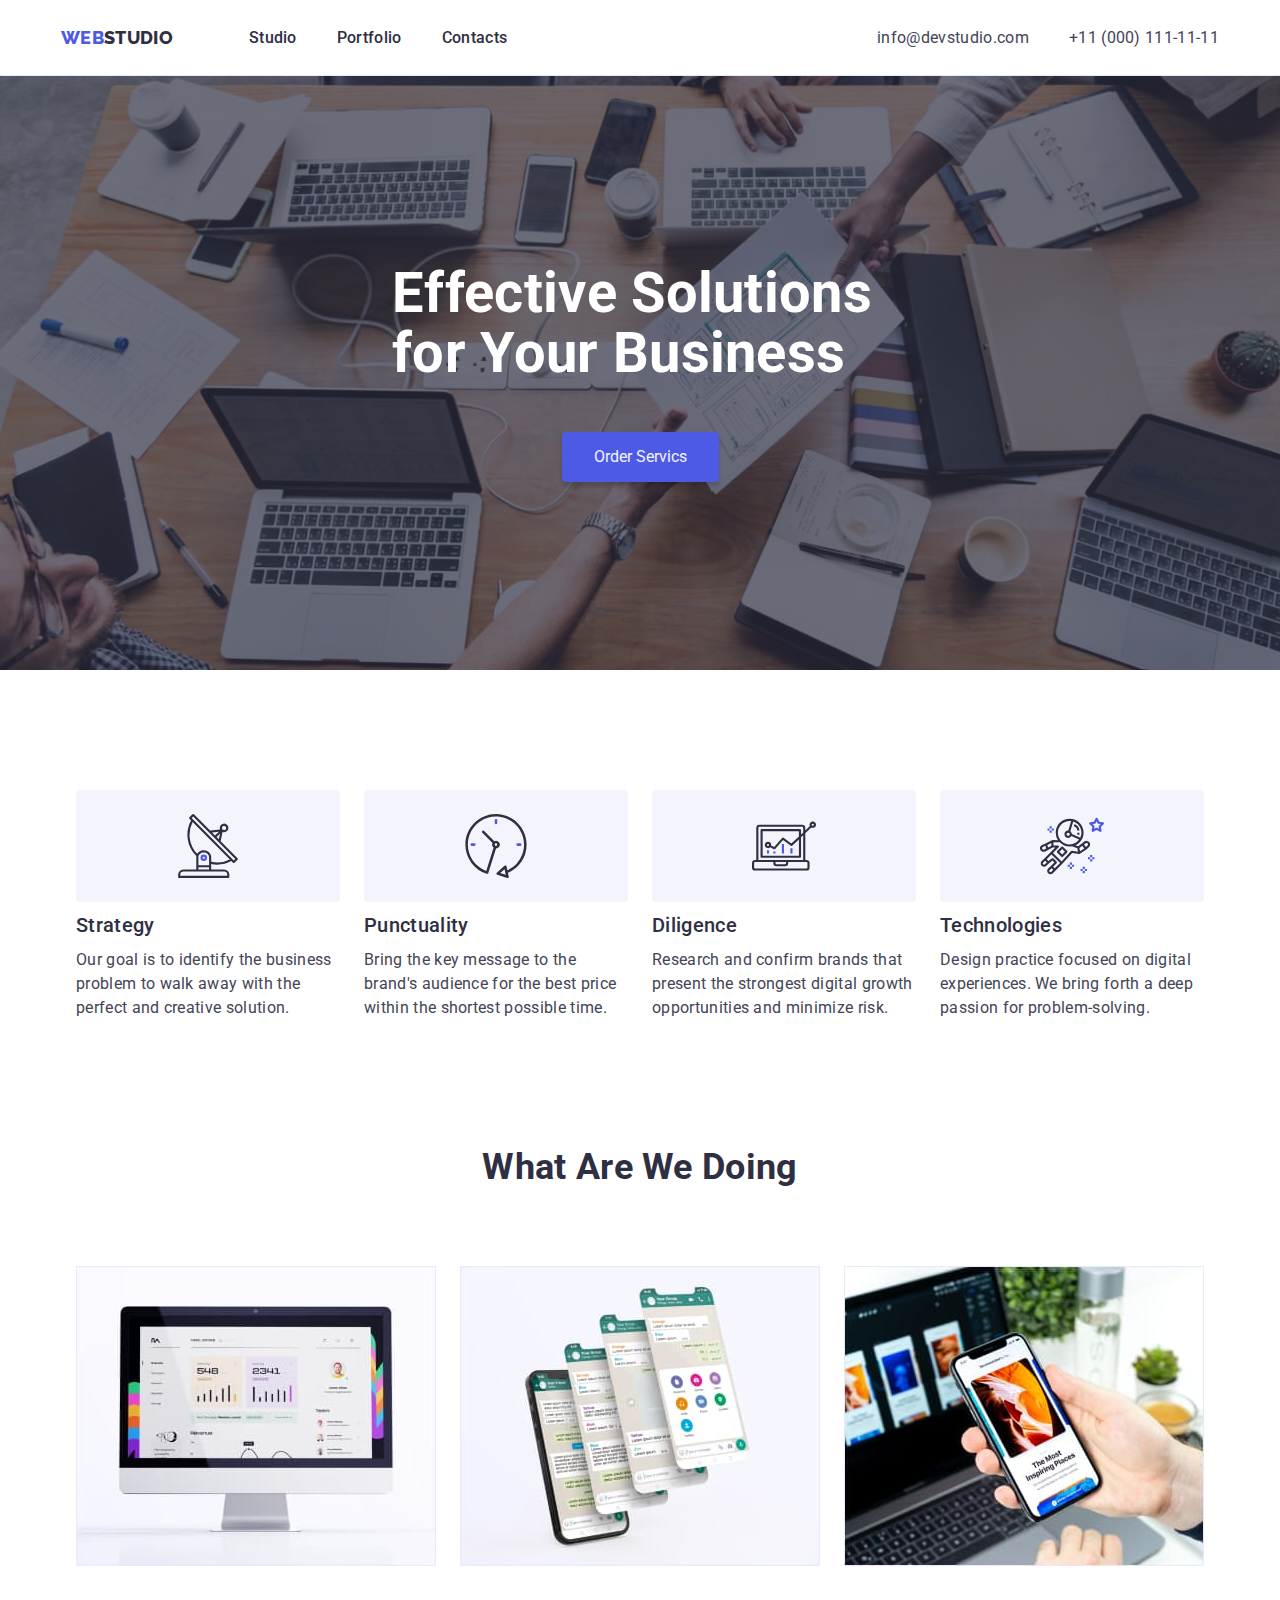
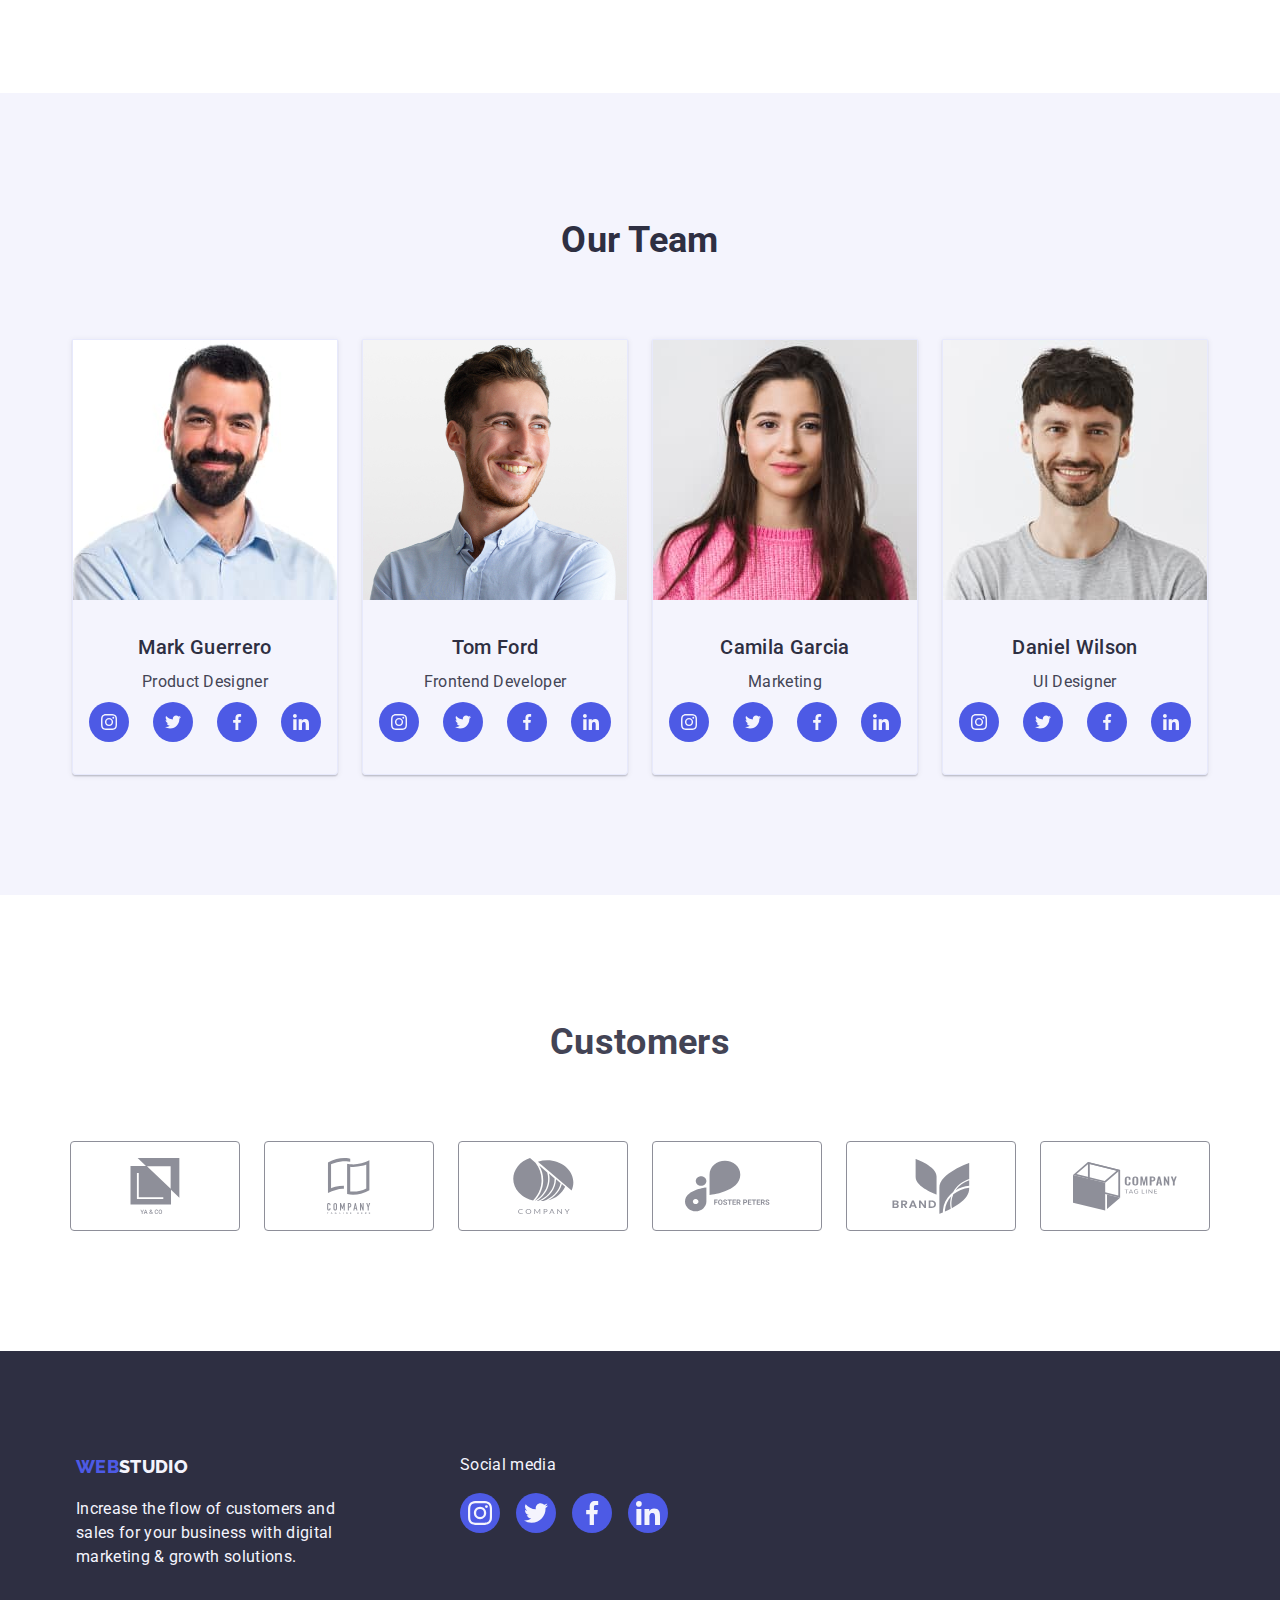
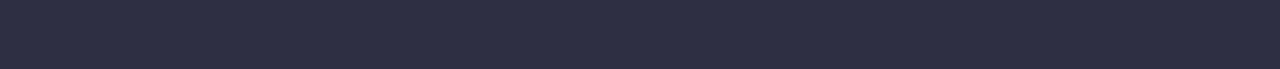
==== index.html @ 5acc210c "Initial commit" ====
<!DOCTYPE html>
<html lang="en">

<head>
  <meta charset="UTF-8">
  <meta name="viewport" content="width=device-width, initial-scale=1.0">
  <link rel="stylesheet" type="text/css" href="./css/modern-normalize.css">
  <link rel="stylesheet" type="text/css" href="./css/styles.css">
  <link rel="preconnect" href="https://fonts.googleapis.com">
  <link rel="preconnect" href="https://fonts.gstatic.com" crossorigin>
  <link href="https://fonts.googleapis.com/css2?family=Raleway:wght@800&family=Roboto:wght@400;500;700;900&display=swap"
    rel="stylesheet">
  <title>WebStudio</title>
</head>

<body>
  <header class="top-line">
    <div class="conteiner top">
      <a href="./index.html" class="logo"><span class="web">WEB</span><span class="studio">STUDIO</span></a>
      <nav>
        <ul class="navi">
          <li><a href="./index.html" class="item-navi">Studio</a></li>
          <li><a href="./portfolio.html" class="item-navi">Portfolio</a></li>
          <li><a href="#" class="item-navi">Contacts</a></li>
        </ul>
      </nav>
      <ul class="contact">
        <li><a href="mailto:info@devstudio.com" class="item-contact">info@devstudio.com</a>
        </li>
        <li><a href="tel:+110001111111" class="item-contact">+11 (000) 111-11-11</a>
        </li>
      </ul>
    </div>
  </header>
  <main>
    <!--hero image-->
    <div class="conteiner bg-hero">
      <div class="hero">
        <h1 class="text-hero">Effective Solutions
          for Your Business</h1>
        <button type="button" class="button-hero">Order Servics</button>
      </div>
    </div>
    <!--about us-->

    <div>
      <ul class="feature conteiner">
        <li class="feature-item">
          <svg width="64" height="64" class="feature-icons">
            <use href="./images/icons.svg#icon-antenna-1"></use>
          </svg>
          <h3 class="feature-header">Strategy</h3>
          <p>Our goal is to identify the business
            problem to walk away with the perfect and creative solution.</p>
        </li>
        <li class="feature-item">
          <svg width="64" height="64" class="feature-icons">
            <use href="./images/icons.svg#icon-clock-1"></use>
          </svg>
          <h3 class="feature-header">Punctuality</h3>
          <p>Bring the key message to the brand's audience for the best price within the shortest
            possible time.</p>
        </li>
        <li class="feature-item">
          <svg width="64" height="64" class="feature-icons">
            <use href="./images/icons.svg#icon-diagram1"></use>
          </svg>
          <h3 class="feature-header">Diligence</h3>
          <p>Research and confirm brands that present the strongest digital growth opportunities
            and minimize risk.</p>
        </li>
        <li class="feature-item">
          <svg width="64" height="64" class="feature-icons">
            <use href="./images/icons.svg#icon-astronaut-1"></use>
          </svg>
          <h3 class="feature-header">Technologies</h3>
          <p>Design practice focused on digital experiences. We bring forth a deep passion for
            problem-solving.</p>
        </li>
      </ul>
    </div>

    <!--what are we doing-->
    <section class="section">
      <div class="conteiner">
        <h2 class="done-header">What Are We Doing</h2>
        <ul class="done-list">
          <li>
            <img src="./images/mainpage/offer1.jpg" alt="computer with open webside" width="360" height="300">
          </li>
          <li>
            <img src="./images/mainpage/offer2.jpg" alt="phone with four different progressive screens" width="360"
              height="300">
          </li>
          <li>
            <img src="./images/mainpage/offer3.jpg" alt="computer and phone showing the same app running" width="360"
              height="300">
          </li>
        </ul>
      </div>
    </section>
    <!--our team-->
    <section class="section bg-light">
      <div class="conteiner">
        <h2 class="done-header">Our Team</h2>
        <ul class="team">
          <li>
            <figure class="team-item">
              <img src="./images/mainpage/team1.jpg" alt="A smiling man who is a Product Designer in our company"
                width="264" height="260">
              <figcaption class="team-figcaption">
                <h3 class="team-header">Mark Guerrero</h3>
                <p>Product Designer</p>
                <ul class="social-list-icons-main">
                  <li>
                    <a href="#" class="background_sm_main">
                      <svg width="16" height="16">
                        <use href="./images/icons.svg#icon-instagram-2"></use>
                      </svg>
                    </a>
                  </li>
                  <li>
                    <a href="#" class="background_sm_main">
                      <svg width="16" height="16">
                        <use href="./images/icons.svg#icon-twitter-1"></use>
                      </svg>
                    </a>
                  </li>
                  <li>
                    <a href="#" class="background_sm_main">
                      <svg width="16" height="16">
                        <use href="./images/icons.svg#icon-facebook-1"></use>
                      </svg>
                    </a>
                  </li>
                  <li>
                    <a href="#" class="background_sm_main">
                      <svg width="16" height="16">
                        <use href="./images/icons.svg#icon-linkedin-1"></use>
                      </svg>
                    </a>
                  </li>
                </ul>
              </figcaption>
            </figure>
          </li>
          <li>
            <figure class="team-item">
              <img src="./images/mainpage/team2.jpg" alt="A smiling man who is a Frontend Developer in our company"
                width="264" height="260">
              <figcaption class="team-figcaption">
                <h3 class="team-header">Tom Ford</h3>
                <p>Frontend Developer</p>
                <ul class="social-list-icons-main">
                  <li>
                    <a href="#" class="background_sm_main">
                      <svg width="16" height="16">
                        <use href="./images/icons.svg#icon-instagram-2"></use>
                      </svg>
                    </a>
                  </li>
                  <li>
                    <a href="#" class="background_sm_main">
                      <svg width="16" height="16">
                        <use href="./images/icons.svg#icon-twitter-1"></use>
                      </svg>
                    </a>
                  </li>
                  <li>
                    <a href="#" class="background_sm_main">
                      <svg width="16" height="16">
                        <use href="./images/icons.svg#icon-facebook-1"></use>
                      </svg>
                    </a>
                  </li>
                  <li>
                    <a href="#" class="background_sm_main">
                      <svg width="16" height="16">
                        <use href="./images/icons.svg#icon-linkedin-1"></use>
                      </svg>
                    </a>
                  </li>
                </ul>
              </figcaption>
            </figure>
          </li>
          <li>
            <figure class="team-item">
              <img src="./images/mainpage/team3.jpg" alt="A smiling woman who is a Marketing specialist in our company"
                width="264" height="260">
              <figcaption class="team-figcaption">
                <h3 class="team-header">Camila Garcia</h3>
                <p>Marketing</p>
                <ul class="social-list-icons-main">
                  <li>
                    <a href="#" class="background_sm_main">
                      <svg width="16" height="16">
                        <use href="./images/icons.svg#icon-instagram-2"></use>
                      </svg>
                    </a>
                  </li>
                  <li>
                    <a href="#" class="background_sm_main">
                      <svg width="16" height="16">
                        <use href="./images/icons.svg#icon-twitter-1"></use>
                      </svg>
                    </a>
                  </li>
                  <li>
                    <a href="#" class="background_sm_main">
                      <svg width="16" height="16">
                        <use href="./images/icons.svg#icon-facebook-1"></use>
                      </svg>
                    </a>
                  </li>
                  <li>
                    <a href="#" class="background_sm_main">
                      <svg width="16" height="16">
                        <use href="./images/icons.svg#icon-linkedin-1"></use>
                      </svg>
                    </a>
                  </li>
                </ul>
              </figcaption>
            </figure>
          </li>
          <li>
            <figure class="team-item">
              <img src="./images/mainpage/team4.jpg" alt="A smiling man who is a UI Designer in our company" width="264"
                height="260">
              <figcaption class="team-figcaption">
                <h3 class="team-header">Daniel Wilson</h3>
                <p>UI Designer</p>
                <ul class="social-list-icons-main">
                  <li>
                    <a href="#" class="background_sm_main">
                      <svg width="16" height="16">
                        <use href="./images/icons.svg#icon-instagram-2"></use>
                      </svg>
                    </a>
                  </li>
                  <li>
                    <a href="#" class="background_sm_main">
                      <svg width="16" height="16">
                        <use href="./images/icons.svg#icon-twitter-1"></use>
                      </svg>
                    </a>
                  </li>
                  <li>
                    <a href="#" class="background_sm_main">
                      <svg width="16" height="16">
                        <use href="./images/icons.svg#icon-facebook-1"></use>
                      </svg>
                    </a>
                  </li>
                  <li>
                    <a href="#" class="background_sm_main">
                      <svg width="16" height="16">
                        <use href="./images/icons.svg#icon-linkedin-1"></use>
                      </svg>
                    </a>
                  </li>
                </ul>
              </figcaption>
            </figure>
          </li>
        </ul>
      </div>
    </section>
    <section class="section">
      <div class="conteiner">
        <h2 class="customers-header">Customers</h2>
        <ul class="customers-list-icons">
          <li>
            <a href="#" class="customers-icons-images">
              <svg width="104" height="56">
                <use href="./images/icons.svg#icon-customers1"></use>
              </svg>
            </a>
          </li>
          <li>
            <a href="#" class="customers-icons-images">
              <svg width="104" height="56">
                <use href="./images/icons.svg#icon-customers2"></use>
              </svg>
            </a>
          </li>
          <li>
            <a href="#" class="customers-icons-images">
              <svg width="104" height="56">
                <use href="./images/icons.svg#icon-customers3"></use>
              </svg>
            </a>
          </li>
          <li>
            <a href="#" class="customers-icons-images">
              <svg width="104" height="56">
                <use href="./images/icons.svg#icon-customers4"></use>
              </svg>
            </a>
          </li>
          <li>
            <a href="#" class="customers-icons-images">
              <svg width="104" height="56">
                <use href="./images/icons.svg#icon-customers5"></use>
              </svg>
            </a>
          </li>
          <li>
            <a href="#" class="customers-icons-images">
              <svg width="104" height="56">
                <use href="./images/icons.svg#icon-customers66"></use>
              </svg>
            </a>
          </li>
        </ul>
      </div>
    </section>
  </main>

  <footer class="bg-dark">
    <div class="conteiner bottom">
      <div class="bottom-items-one">
        <a href="./index.html" class="logo-bottom"><span class="web">WEB</span><span class="studio"
            style="color: #f4f4fd">STUDIO</span></a>
        <p>Increase the flow of customers and sales for your business with digital marketing &
          growth
          solutions.</p>
      </div>
      <div class="bottom-items-two">
        <p>Social media</p>
        <ul class="social-list-icons-bottom">
          <li>
            <a href="#" class="background_sm_footer">
              <svg width="24" height="24">
                <use href="./images/icons.svg#icon-instagram-2"></use>
              </svg>
            </a>
          </li>
          <li>
            <a href="#" class="background_sm_footer">
              <svg width="24" height="24">
                <use href="./images/icons.svg#icon-twitter-1"></use>
              </svg>
            </a>
          </li>
          <li>
            <a href="#" class="background_sm_footer">
              <svg width="24" height="24">
                <use href="./images/icons.svg#icon-facebook-1"></use>
              </svg>
            </a>
          </li>
          <li>
            <a href="#" class="background_sm_footer">
              <svg width="24" height="24">
                <use href="./images/icons.svg#icon-linkedin-1"></use>
              </svg>
            </a>
          </li>
        </ul>
      </div>
    </div>
  </footer>
</body>

</html>
---- css/styles.css ----
:root {
	--iris: #4d5ae5;
	--ocean: #404bbf;
	--navyblue: #2e2f42;
	--green: #31d0aa;
	--slate: #434455;
	--lightslate: #8e8f99;
	--cornflower: #e7e9fc;
	--cloud: #f4f4fd;
	--navybluemodal: #2e2f42;
	--grey: #2e2f42;
	--white: #ffffff;
	--dairy: #fcfcfc;
	--activehover: #000000;
}
* {
	box-sizing: border-box;
	padding: 0px;
	margin: 0px;
}
body {
	font-family: "Roboto", sans-serif;
	color: var(--slate);
	line-height: 1.5;
	letter-spacing: 0.02em;
}
.conteiner {
	width: 100%;
	max-width: 1158px;
	padding: 0px 15px;
	margin: 0 auto;
}
.section {
	padding: 120px 0px;
}
.top-line {
	background: var(--white);
	box-shadow: 0px 1px 6px 0px rgba(46, 47, 66, 0.08),
		0px 1px 1px 0px rgba(46, 47, 66, 0.16),
		0px 2px 1px 0px rgba(46, 47, 66, 0.08);
	border-bottom: 1px solid var(--cornflower);
}
.top {
	display: flex;
	align-items: center;
	padding: 24px 0px;
}
.logo {
	margin-right: 76px;
	display: inline-flex;
	font-family: "Raleway", sans-serif;
	font-size: 18px;
	font-weight: 800;
	text-decoration: none;
}
.web {
	color: var(--iris);
}
.studio {
	color: var(--navyblue);
}
.navi {
	display: inline-flex;
	gap: 40px;
	list-style: none;
}

.item-navi {
	font-family: "Roboto", sans-serif;
	color: var(--navyblue);
	font-weight: 500;
	text-decoration: none;
}
.contact {
	gap: 40px;
	display: flex;
	list-style: none;
	margin-left: auto;
}
.item-contact {
	font-family: "Roboto", sans-serif;
	color: var(--slate);
	font-size: 16px;
	text-decoration: none;
}
.item-contact:hover,
.item-contact:focus,
.item-navi:hover,
.item-navi:focus {
	color: var(--ocean);
}
.studio:hover,
.web:hover {
	cursor: pointer;
}
.menu {
	margin-top: 96px;
	margin-bottom: 72px;
	display: flex;
	list-style: none;
	justify-content: center;
	gap: 24px;
}
.item-menu {
	font-family: "Roboto", sans-serif;
	color: var(--iris);
	background: var(--cloud);
	font-weight: 500;
	font-size: 16px;
	border-radius: 4px;
	padding: 12px 24px 12px 24px;
	border: none;
	text-align: center;
}
.item-menu:hover,
.item-menu:focus {
	cursor: pointer;
	border: none;
	color: var(--white);
	background-color: var(--ocean);
	box-shadow: 0px 2px 2px 0px rgba(0, 0, 0, 0.12),
		0px 2px 1px 0px rgba(0, 0, 0, 0.08), 0px 3px 1px 0px rgba(0, 0, 0, 0.1);
}
.row {
	display: flex;
	justify-content: center;
	gap: 24px;
	margin-bottom: 48px;
	list-style: none;
}
.item-row {
	display: flex;
	flex-direction: column;
}
.item-row:hover {
	cursor: pointer;
	box-shadow: 0px 2px 1px 0px rgba(46, 47, 66, 0.08);
	box-shadow: 0px 1px 1px 0px rgba(46, 47, 66, 0.16);
	box-shadow: 0px 1px 6px 0px rgba(46, 47, 66, 0.08);
}
.last-row {
	margin-bottom: 120px;
}
.row-header {
	color: var(--navyblue, #2e2f42);
	font-family: "Roboto", sans-serif;
	font-size: 20px;
	font-weight: 500;
}
.row-text {
	border-left: 1px solid var(--cornflower, #e7e9fc);
	border-right: 1px solid var(--cornflower, #e7e9fc);
	border-bottom: 1px solid var(--cornflower, #e7e9fc);
	padding: 32px 16px;
	display: flex;
	flex-direction: column;
	gap: 8px;
}
.bottom {
	display: flex;
	flex-direction: row;
	background-color: var(--navyblue);
	padding-top: 101.5px;
	padding-bottom: 100px;
	color: var(--cloud);
	gap: 120px;
}
.bottom-items-one {
	display: flex;
	flex-direction: column;
	gap: 17.5px;
	width: 264px;
}
.bottom-items-two {
	display: flex;
	flex-direction: column;
	gap: 16px;
	width: 208px;
}
.logo-bottom {
	font-family: "Raleway", sans-serif;
	font-size: 18px;
	font-weight: 800;
	text-decoration: none;
}
.hero {
	color: var(--cloud);
	display: flex;
	flex-direction: column;
	justify-content: center;
	gap: 48px;
	padding-top: 188px;
	padding-bottom: 188px;
}
.bg-hero {
	display: flex;
	justify-content: center;
	max-width: 1440px;
	background-color: var(--navybluemodal);
	background-image: radial-gradient(
			circle,
			rgba(46, 47, 66, 0.7) 100%,
			rgba(255, 255, 255, 0) 0%
		),
		url("../images/mainpage/bghero.jpg");
	background-size: cover, cover;
}
.text-hero {
	font-size: 56px;
	width: 496px;
	font-weight: 700;
	line-height: 1.07;
	color: var(--white);
	margin: 0 auto;
}
.button-hero {
	margin: 0 auto;
	padding: 16px 32px;
	border-radius: 4px;
	background: var(--iris, #4d5ae5);
	border: none;
	box-shadow: 0px 4px 4px 0px rgba(0, 0, 0, 0.15);
	color: var(--cloud);
}
.button-hero:hover,
.button-hero:focus {
	background-color: var(--ocean);
	box-shadow: 0px 4px 4px 0px rgba(0, 0, 0, 0.15);
	cursor: pointer;
}

.bg-dark {
	background-color: var(--navybluemodal);
}
.feature {
	padding-top: 120px;
	list-style: none;
	display: flex;
	justify-content: center;
	gap: 24px;
}
.feature-icons {
	box-sizing: content-box;
	border-radius: 4px;
	background-color: var(--cloud, #f4f4fd);
	padding: 24px 100px;
}
.feature-item {
	display: flex;
	gap: 8px;
	flex-direction: column;
}
.feature-header {
	font-size: 20px;
	font-weight: 500;
	color: var(--navyblue);
}
.done-list {
	display: flex;
	gap: 24px;
	justify-content: center;
	list-style: none;
}
.done-header {
	margin-bottom: 72px;
	font-size: 36px;
	font-weight: 700;
	text-align: center;
	color: var(--navyblue);
}
.bg-light {
	background-color: var(--cloud);
}
.team-header {
	color: var(--navyblue, #2e2f42);
	text-align: center;
	font-family: "Roboto", sans-serif;
	font-size: 36px;
	font-weight: 700;
}
.team {
	margin-top: 72px;
	display: flex;
	justify-content: center;
	list-style: none;
	gap: 24px;
}
.team-item {
	display: flex;
	flex-direction: column;
	align-items: center;
	border: 1px solid var(--cornflower, #e7e9fc);
	gap: 32px;
	border-radius: 0px 0px 4px 4px;
	box-shadow: 0px 2px 1px 0px rgba(46, 47, 66, 0.08),
		0px 1px 1px 0px rgba(46, 47, 66, 0.16),
		0px 1px 6px 0px rgba(46, 47, 66, 0.08);
}
.team-header {
	color: var(--navyblue, #2e2f42);
	text-align: center;
	font-family: "Roboto", sans-serif;
	font-size: 20px;
	font-weight: 500;
}
.team-figcaption {
	display: flex;
	flex-direction: column;
	align-items: center;
	gap: 8px;
	width: 232px;
	margin-bottom: 32px;
}
.background_sm_main {
	display: flex;
	justify-content: center;
	align-items: center;
	background-color: var(--iris);
	fill: var(--cloud);
	border-radius: 50%;
	width: 40px;
	height: 40px;
}
.background_sm_main:hover,
.background_sm_main:focus {
	cursor: pointer;
	background-color: var(--ocean);
}
.background_sm_footer {
	display: flex;
	justify-content: center;
	align-items: center;
	background-color: var(--iris);
	fill: var(--cloud);
	border-radius: 50%;
	width: 40px;
	height: 40px;
}
.background_sm_footer:hover,
.background_sm_footer:focus {
	background-color: var(--green);
	cursor: pointer;
}
.social-list-icons-main {
	display: flex;
	justify-content: center;
	list-style: none;
	gap: 24px;
}
.social-list-icons-bottom {
	display: flex;
	justify-content: center;
	list-style: none;
	gap: 16px;
}
.customers-header {
	font-family: "Roboto", sans-serif;
	font-size: 36px;
	font-weight: 700;
	text-align: center;
	margin-bottom: 72px;
}
.customers-list-icons {
	display: flex;
	justify-content: center;
	list-style: none;
	gap: 24px;
}
.customers-icons-images {
	display: flex;
	align-items: center;
	padding: 16px 32px;
	border-radius: 4px;
	border: 1px solid var(--lightslate);
	fill: var(--lightslate);
}
.customers-icons-images:hover,
.customers-icons-images:focus {
	cursor: pointer;
	border: 1px solid var(--ocean);
	fill: var(--ocean);
}
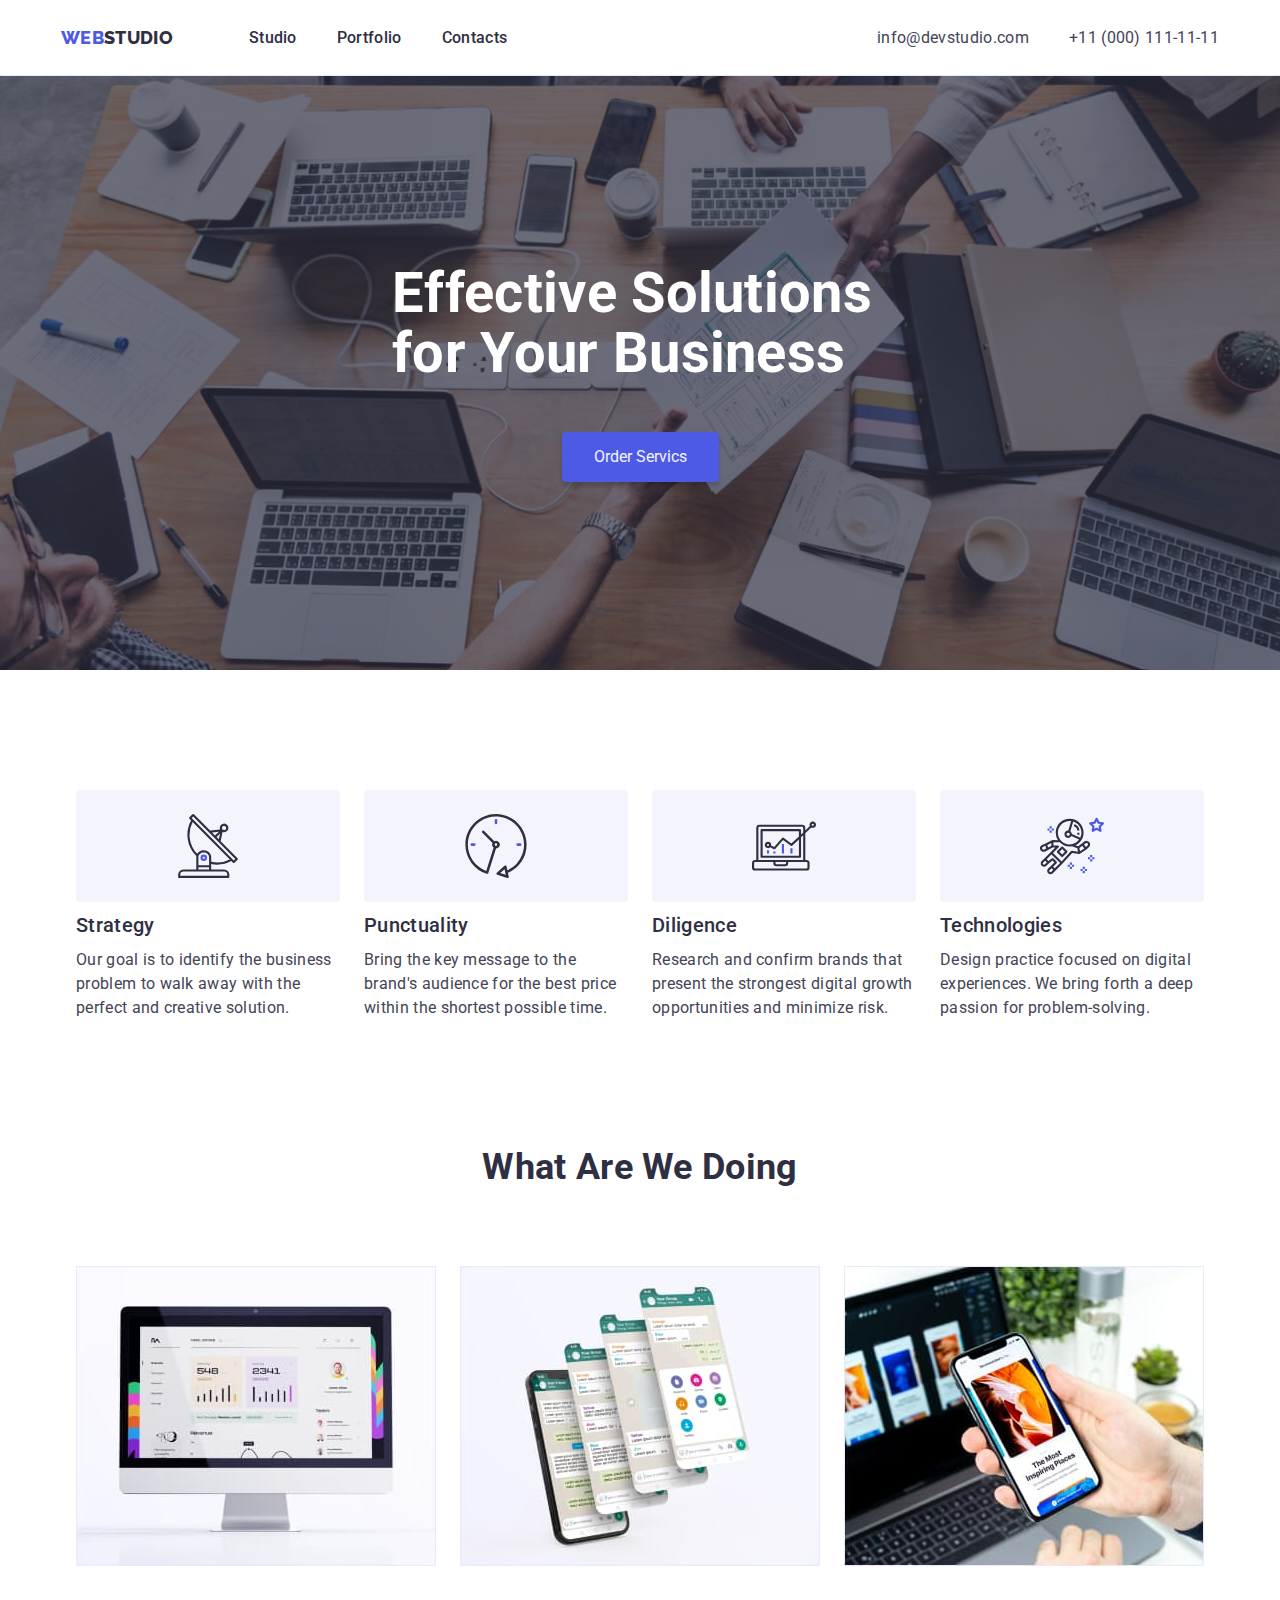
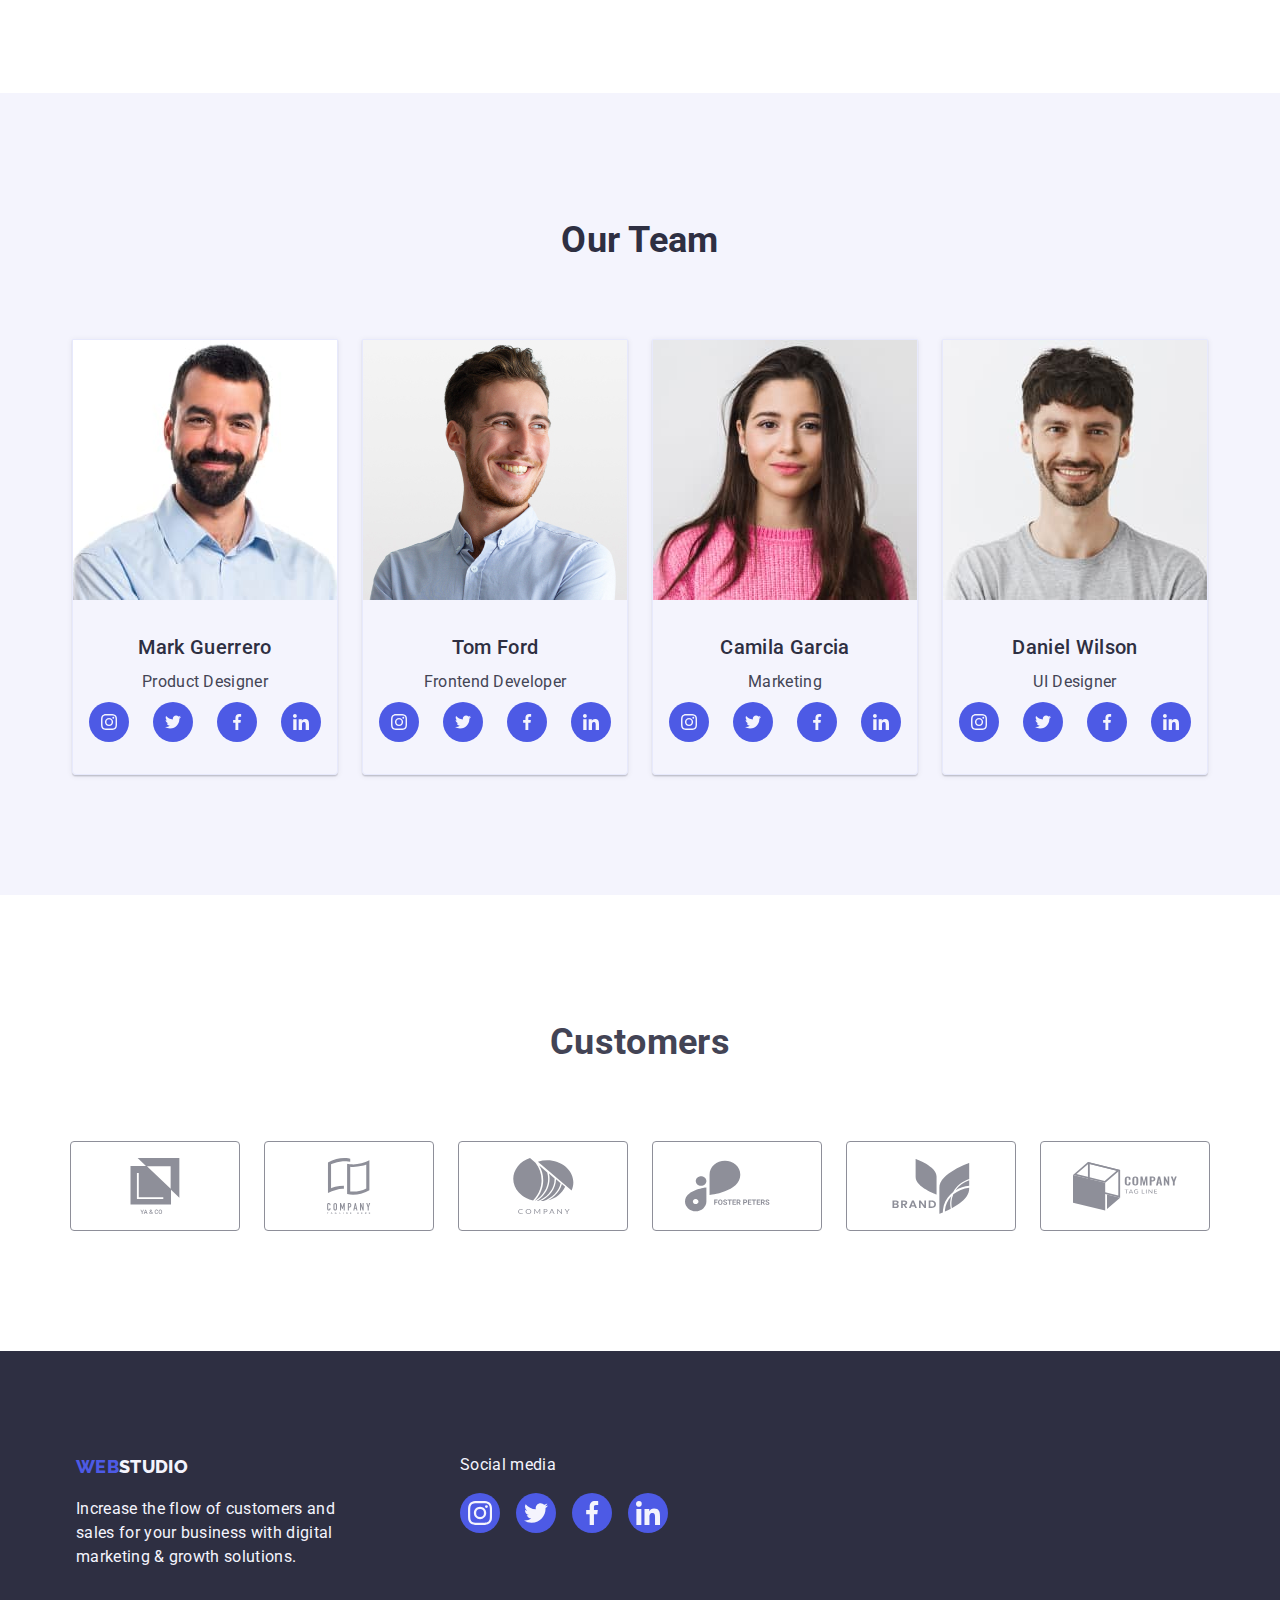
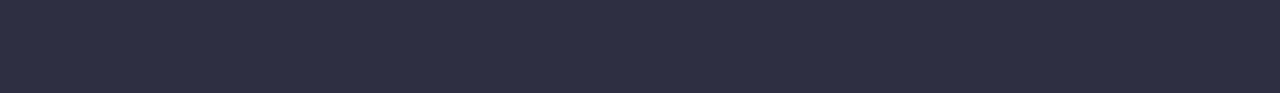
==== commit 161f289f: "part" ====
--- a/index.html
+++ b/index.html
@@ -38,7 +38,7 @@
       <div class="hero">
         <h1 class="text-hero">Effective Solutions
           for Your Business</h1>
-        <button type="button" class="button-hero">Order Servics</button>
+        <button type="button" class="button-hero" data-modal-open>Order Servics</button>
       </div>
     </div>
     <!--about us-->
@@ -361,7 +361,16 @@
         </ul>
       </div>
     </div>
+
+    <div class="backdrop is-hidden" data-modal>
+      <div class="modal">
+        <button type="button" class="close-btn" data-modal-close><svg width="8" height="8">
+            <use href="./images/icons.svg#icon-x"></use>
+          </svg></button>
+      </div>
+    </div>
   </footer>
+  <script src="./js/modal.js"></script>
 </body>
 
 </html>--- a/css/styles.css
+++ b/css/styles.css
@@ -380,3 +380,14 @@
 	border: 1px solid var(--ocean);
 	fill: var(--ocean);
 }
+.backdrop {
+}
+.is-hidden {
+	opacity: 0;
+	visibility: hidden;
+	pointer-events: none;
+}
+.modal {
+}
+.close-btn {
+}
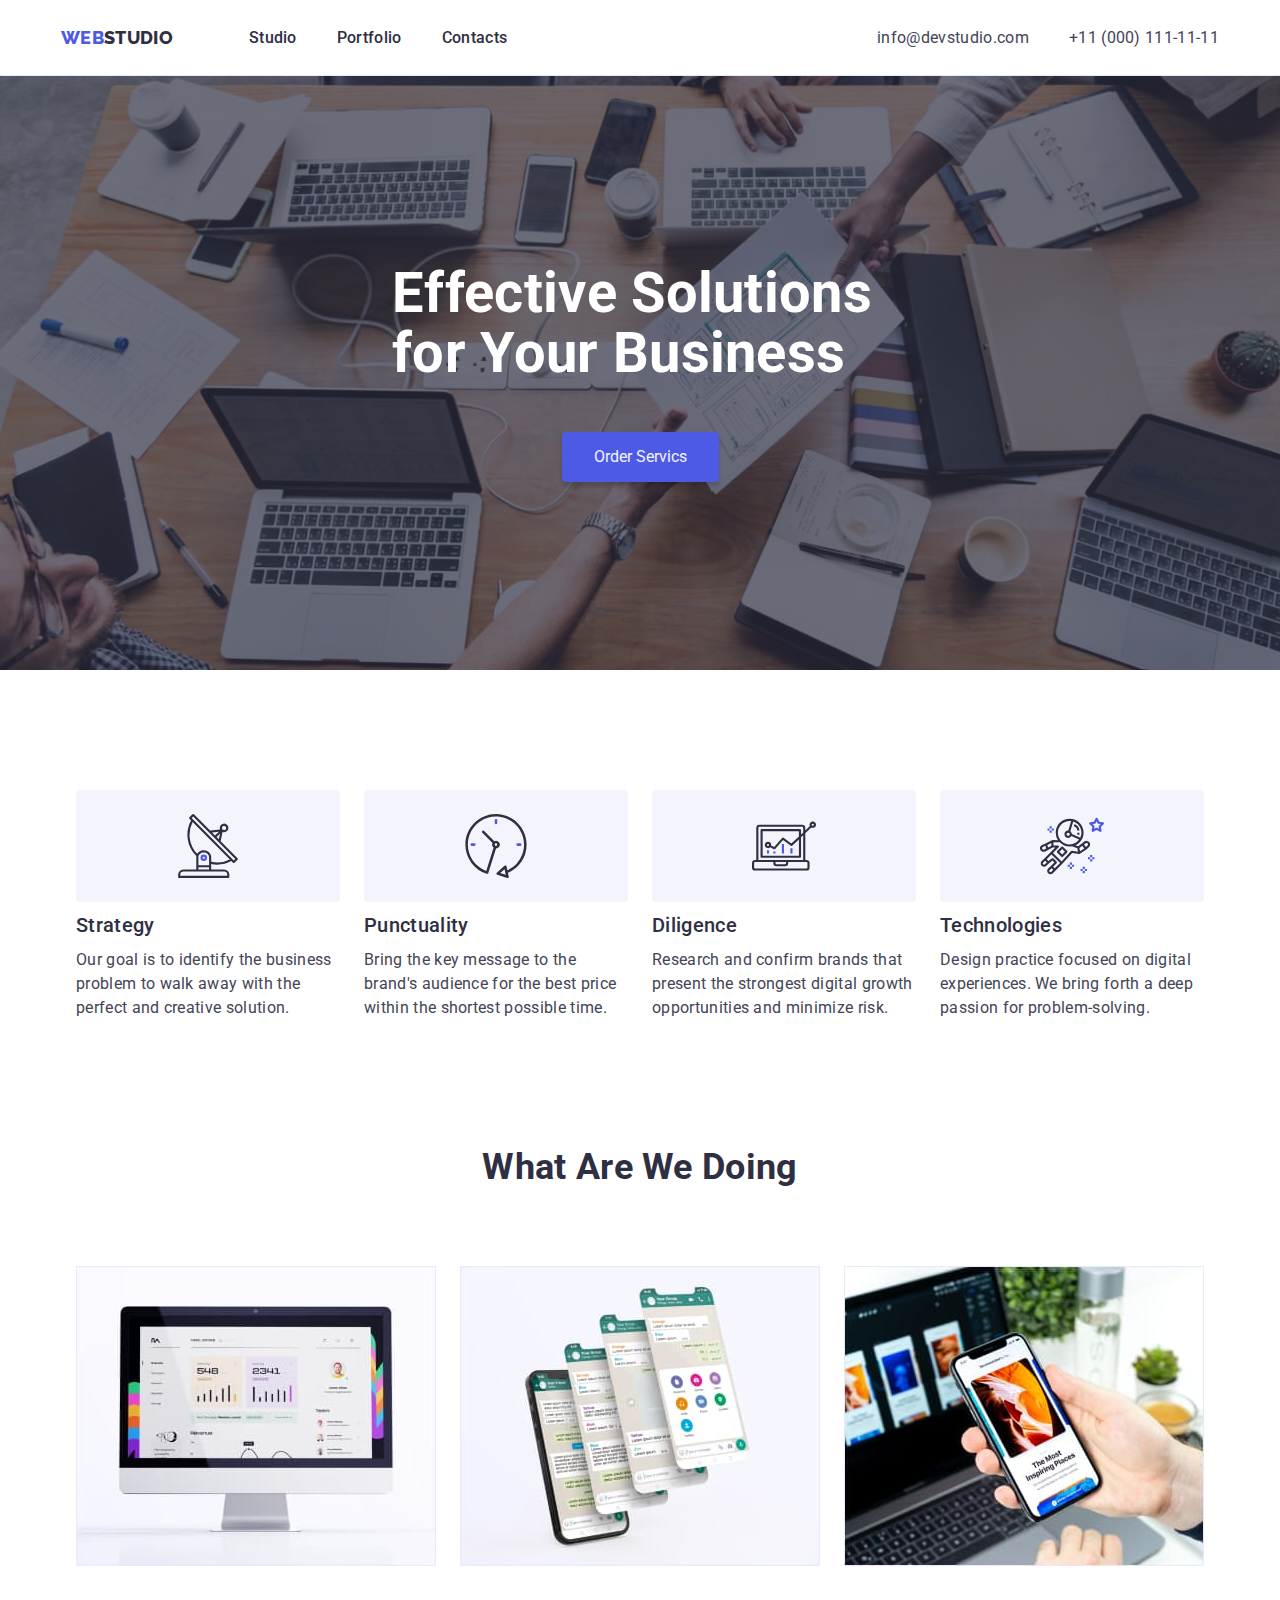
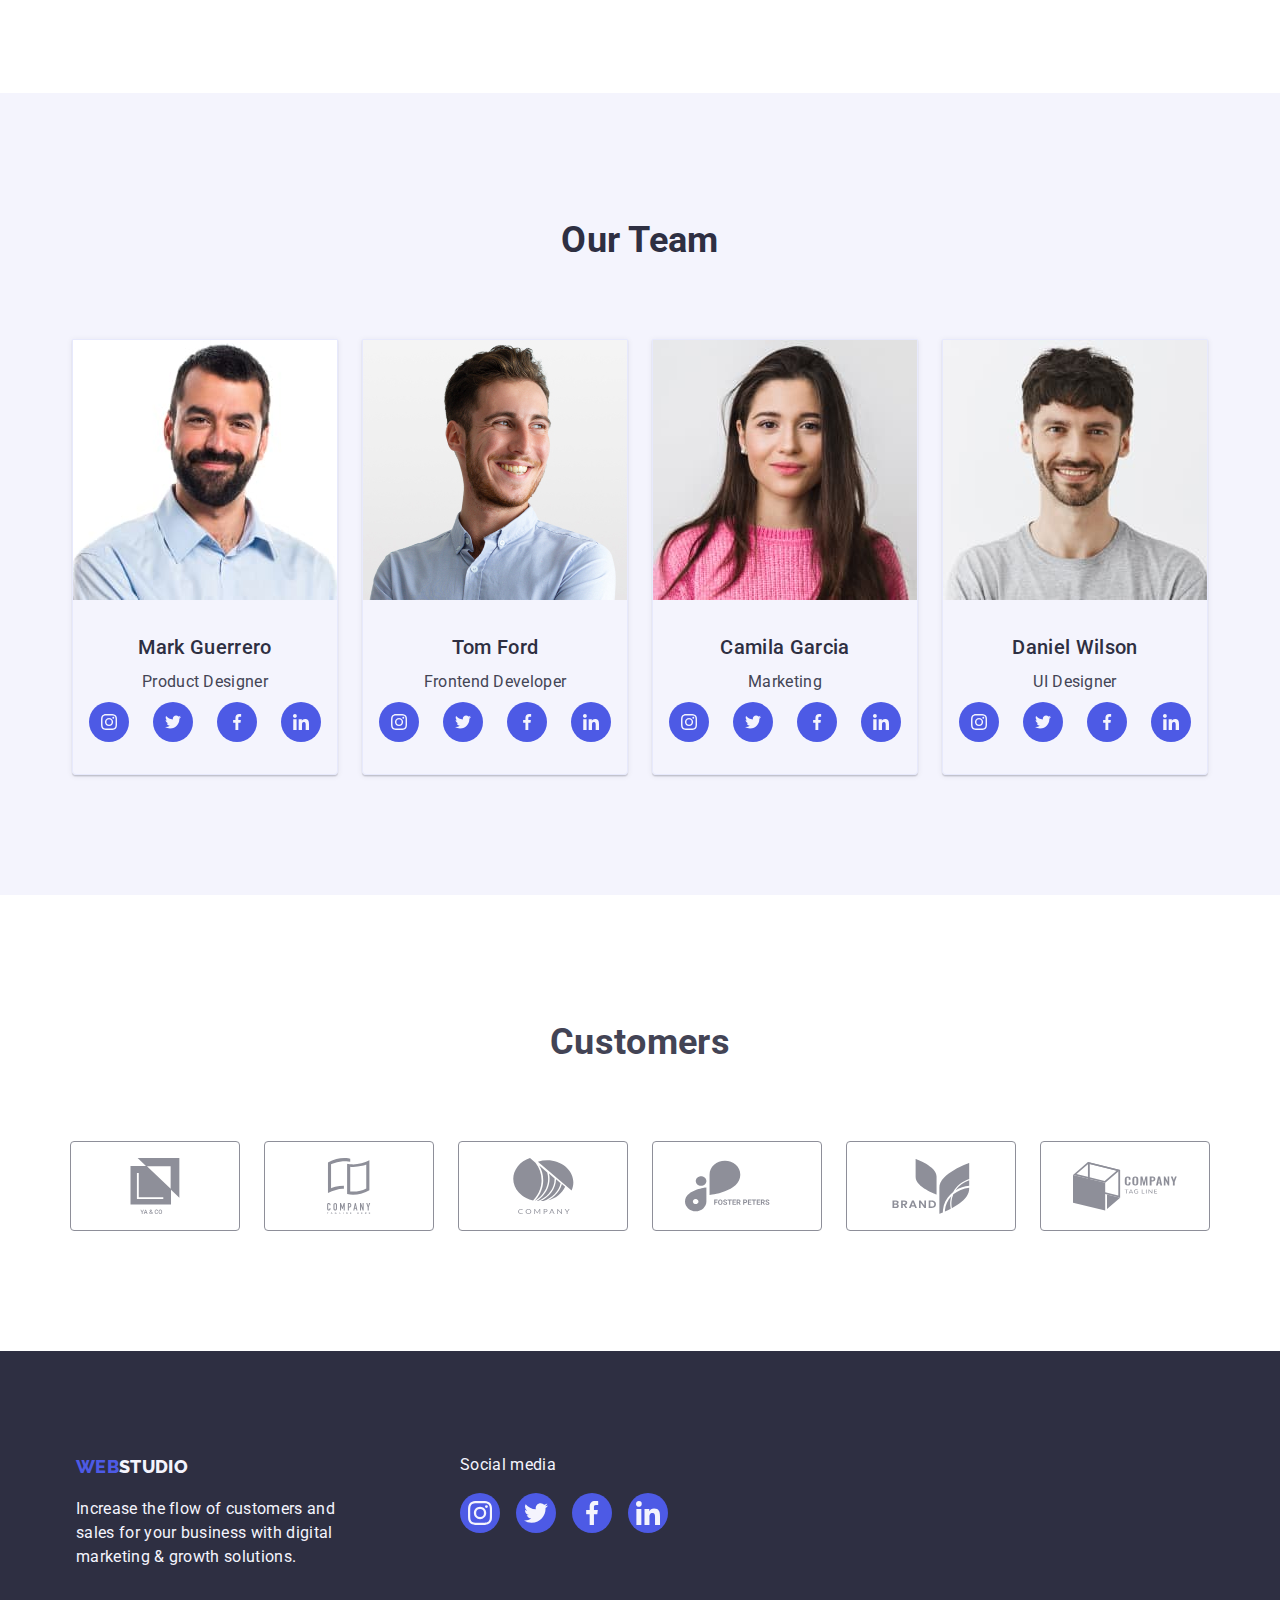
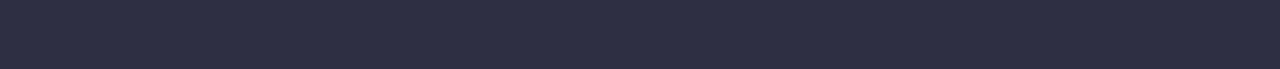
==== commit a1c92f5c: "order servis finish" ====
--- a/index.html
+++ b/index.html
@@ -19,7 +19,7 @@
       <a href="./index.html" class="logo"><span class="web">WEB</span><span class="studio">STUDIO</span></a>
       <nav>
         <ul class="navi">
-          <li><a href="./index.html" class="item-navi">Studio</a></li>
+          <li><a href="./index.html" class="item-navi active">Studio</a></li>
           <li><a href="./portfolio.html" class="item-navi">Portfolio</a></li>
           <li><a href="#" class="item-navi">Contacts</a></li>
         </ul>
@@ -38,7 +38,7 @@
       <div class="hero">
         <h1 class="text-hero">Effective Solutions
           for Your Business</h1>
-        <button type="button" class="button-hero" data-modal-open>Order Servics</button>
+        <button type="button" data-modal-open class="button-hero">Order Servics</button>
       </div>
     </div>
     <!--about us-->
@@ -361,16 +361,21 @@
         </ul>
       </div>
     </div>
-
-    <div class="backdrop is-hidden" data-modal>
-      <div class="modal">
-        <button type="button" class="close-btn" data-modal-close><svg width="8" height="8">
-            <use href="./images/icons.svg#icon-x"></use>
-          </svg></button>
-      </div>
-    </div>
   </footer>
+
+  <div class="bg-modal is-hidden" data-modal>
+    <div class="modal">
+      <button data-modal-close type="button" class="close-btn">
+        <svg width="8" height="8">
+          <use href="./images/icons.svg#icon-x"></use>
+        </svg>
+      </button>
+    </div>
+  </div>
+
+
   <script src="./js/modal.js"></script>
 </body>
 
-</html>+</html>
+<!---->--- a/css/styles.css
+++ b/css/styles.css
@@ -380,14 +380,42 @@
 	border: 1px solid var(--ocean);
 	fill: var(--ocean);
 }
-.backdrop {
+.bg-modal {
+	position: fixed;
+	top: 0;
+	left: 0;
+	width: 100%;
+	height: 100%;
+	background-color: rgba(46, 47, 66, 0.4);
 }
 .is-hidden {
 	opacity: 0;
 	visibility: hidden;
 	pointer-events: none;
+	transform: translateX(-50%) translateY(-50%) scale(0) rotate(0deg)
+		skew(40deg, 40deg);
 }
 .modal {
+	position: absolute;
+	width: 408px;
+	height: 584px;
+	border-radius: 4px;
+	background: var(--cloud);
+	box-shadow: 0px 2px 1px 0px rgba(0, 0, 0, 0.2),
+		0px 1px 3px 0px rgba(0, 0, 0, 0.12), 0px 1px 1px 0px rgba(0, 0, 0, 0.14);
+	margin: 0;
+	padding: 0;
 }
 .close-btn {
-}
+	position: relative;
+	top: 24px;
+	left: 360px;
+	border: 1px solid rgba(0, 0, 0, 0.1);
+	border-radius: 50%;
+	width: 24px;
+	height: 24px;
+	fill: var(--navyblue);
+	background: linear-gradient(0deg, #e7e9fc, #e7e9fc),
+		linear-gradient(0deg, rgba(0, 0, 0, 0.1), rgba(0, 0, 0, 0.1));
+	cursor: pointer;
+}
